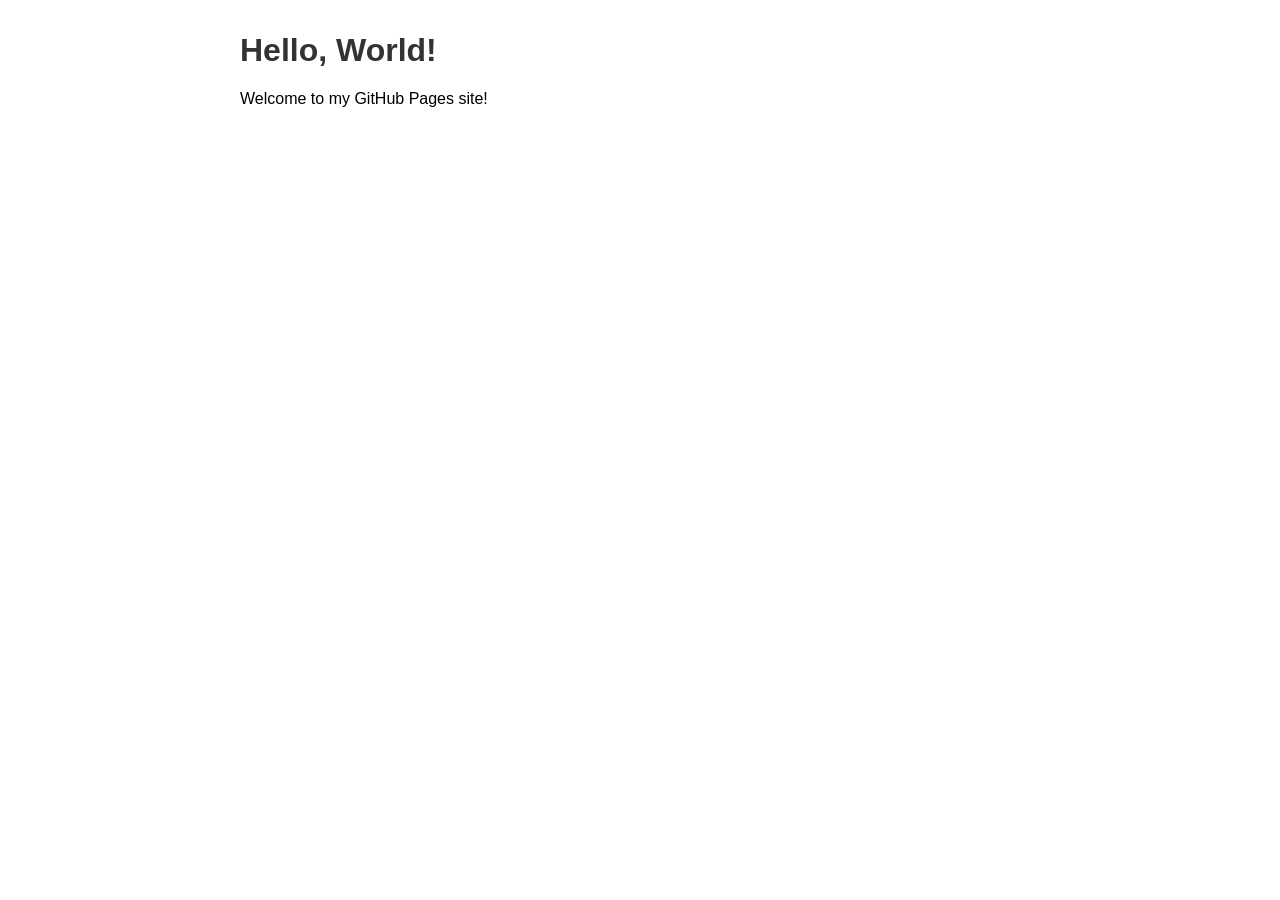
==== index.html @ 55f94fcd "first push" ====
<!DOCTYPE html>
<html lang="en">
<head>
  <meta charset="UTF-8" />
  <meta name="viewport" content="width=device-width, initial-scale=1.0"/>
  <title>My Website</title>
  <style>
    body { font-family: sans-serif; max-width: 800px; margin: 2rem auto; padding: 0 1rem; }
    h1 { color: #333; }
  </style>
</head>
<body>
  <h1>Hello, World!</h1>
  <p>Welcome to my GitHub Pages site!</p>
</body>
</html>
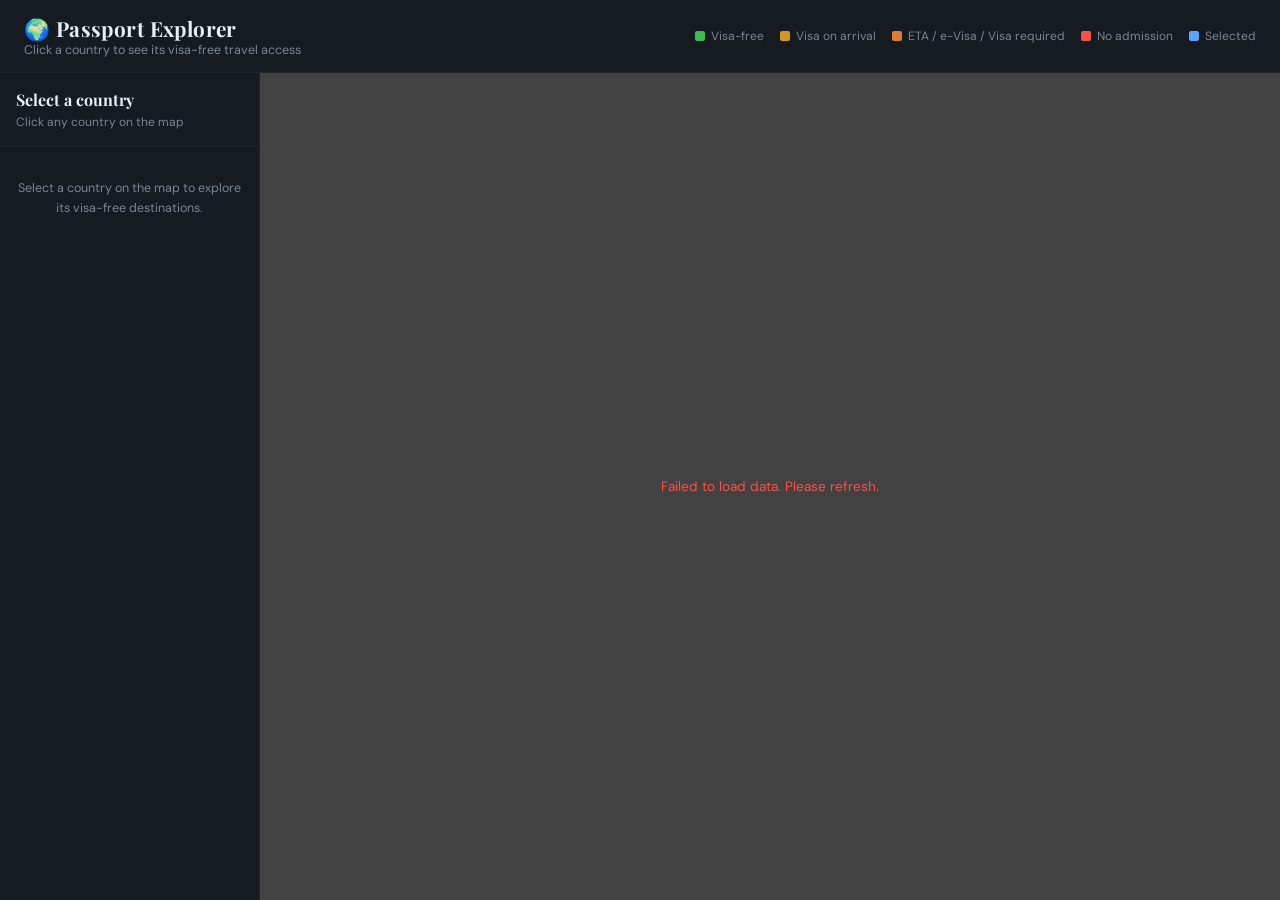
==== commit 90676593: "made the site" ====
--- a/index.html
+++ b/index.html
@@ -3,14 +3,60 @@
 <head>
   <meta charset="UTF-8" />
   <meta name="viewport" content="width=device-width, initial-scale=1.0"/>
-  <title>My Website</title>
-  <style>
-    body { font-family: sans-serif; max-width: 800px; margin: 2rem auto; padding: 0 1rem; }
-    h1 { color: #333; }
-  </style>
+  <title>Passport Explorer — Visa-Free World Map</title>
+  <link href="https://fonts.googleapis.com/css2?family=Playfair+Display:wght@400;700&family=DM+Sans:wght@300;400;500&display=swap" rel="stylesheet">
+  <link rel="stylesheet" href="style.css">
 </head>
 <body>
-  <h1>Hello, World!</h1>
-  <p>Welcome to my GitHub Pages site!</p>
+
+<header>
+  <div>
+    <h1>🌍 Passport Explorer</h1>
+    <p>Click a country to see its visa-free travel access</p>
+  </div>
+  <div class="legend">
+    <div class="legend-item"><div class="legend-dot" style="background:var(--green)"></div> Visa-free</div>
+    <div class="legend-item"><div class="legend-dot" style="background:var(--yellow)"></div> Visa on arrival</div>
+    <div class="legend-item"><div class="legend-dot" style="background:var(--orange)"></div> ETA / e-Visa / Visa required</div>
+    <div class="legend-item"><div class="legend-dot" style="background:var(--red)"></div> No admission</div>
+    <div class="legend-item"><div class="legend-dot" style="background:var(--accent)"></div> Selected</div>
+  </div>
+</header>
+
+<div class="main">
+  <div class="sidebar">
+    <div class="sidebar-top">
+      <h2 id="selected-name">Select a country</h2>
+      <p id="selected-sub">Click any country on the map</p>
+    </div>
+    <div class="stats" id="stats" style="display:none">
+      <div class="stat">
+        <span class="stat-num green" id="stat-vf">0</span>
+        <span class="stat-label">Visa-free</span>
+      </div>
+      <div class="stat">
+        <span class="stat-num yellow" id="stat-voa">0</span>
+        <span class="stat-label">On arrival</span>
+      </div>
+    </div>
+    <div class="search-wrap" id="search-wrap" style="display:none">
+      <input type="text" id="search" placeholder="Filter destinations…" />
+    </div>
+    <div class="country-list" id="country-list">
+      <div class="empty-state">Select a country on the map to explore its visa-free destinations.</div>
+    </div>
+  </div>
+
+  <div class="map-wrap">
+    <div class="loading" id="loading">
+      <div class="spinner"></div>
+      <p>Loading map & visa data…</p>
+    </div>
+    <div class="tooltip" id="tooltip"></div>
+    <svg id="world-map" viewBox="0 0 2000 1001" xmlns="http://www.w3.org/2000/svg"></svg>
+  </div>
+</div>
+
+<script src="map.js"></script>
 </body>
 </html>
--- a/style.css
+++ b/style.css
@@ -0,0 +1,283 @@
+:root {
+  --bg: #424242;
+  --surface: #161b22;
+  --border: #21262d;
+  --text: #e6edf3;
+  --muted: #7d8590;
+  --accent: #58a6ff;
+  --green: #3fb950;
+  --yellow: #d29922;
+  --orange: #e07a30;
+  --red: #f85149;
+  --gray: #30363d;
+  --orange: #e07c32;
+  --hover: #3a4a5c;
+}
+
+* { margin: 0; padding: 0; box-sizing: border-box; }
+
+body {
+  background: var(--bg);
+  color: var(--text);
+  font-family: 'DM Sans', sans-serif;
+  height: 100vh;
+  display: flex;
+  flex-direction: column;
+  overflow: hidden;
+}
+
+/* ── HEADER ── */
+header {
+  padding: 14px 24px;
+  display: flex;
+  align-items: center;
+  justify-content: space-between;
+  border-bottom: 1px solid var(--border);
+  background: var(--surface);
+  flex-shrink: 0;
+}
+
+header h1 {
+  font-family: 'Playfair Display', serif;
+  font-size: 1.3rem;
+  letter-spacing: 0.02em;
+  color: var(--text);
+}
+
+header p {
+  font-size: 0.78rem;
+  color: var(--muted);
+}
+
+/* ── LEGEND ── */
+.legend {
+  display: flex;
+  gap: 16px;
+  align-items: center;
+}
+
+.legend-item {
+  display: flex;
+  align-items: center;
+  gap: 6px;
+  font-size: 0.75rem;
+  color: var(--muted);
+}
+
+.legend-dot {
+  width: 10px;
+  height: 10px;
+  border-radius: 2px;
+}
+
+/* ── LAYOUT ── */
+.main {
+  display: flex;
+  flex: 1;
+  overflow: hidden;
+}
+
+/* ── SIDEBAR ── */
+.sidebar {
+  width: 260px;
+  flex-shrink: 0;
+  background: var(--surface);
+  border-right: 1px solid var(--border);
+  display: flex;
+  flex-direction: column;
+  overflow: hidden;
+}
+
+.sidebar-top {
+  padding: 16px;
+  border-bottom: 1px solid var(--border);
+}
+
+.sidebar-top h2 {
+  font-family: 'Playfair Display', serif;
+  font-size: 1rem;
+  margin-bottom: 4px;
+}
+
+.sidebar-top p {
+  font-size: 0.75rem;
+  color: var(--muted);
+}
+
+/* ── STATS ── */
+.stats {
+  display: grid;
+  grid-template-columns: 1fr 1fr;
+  gap: 8px;
+  padding: 12px 16px;
+  border-bottom: 1px solid var(--border);
+}
+
+.stat {
+  background: var(--bg);
+  border-radius: 6px;
+  padding: 10px;
+  text-align: center;
+}
+
+.stat-num {
+  font-size: 1.4rem;
+  font-weight: 700;
+  display: block;
+}
+
+.stat-label {
+  font-size: 0.65rem;
+  color: var(--muted);
+  text-transform: uppercase;
+  letter-spacing: 0.05em;
+}
+
+.stat-num.green  { color: var(--green); }
+.stat-num.yellow { color: var(--yellow); }
+.stat-num.red    { color: var(--red); }
+
+/* ── SEARCH ── */
+.search-wrap {
+  padding: 10px 16px;
+  border-bottom: 1px solid var(--border);
+}
+
+.search-wrap input {
+  width: 100%;
+  background: var(--bg);
+  border: 1px solid var(--border);
+  border-radius: 6px;
+  color: var(--text);
+  padding: 7px 10px;
+  font-size: 0.8rem;
+  font-family: inherit;
+  outline: none;
+}
+
+.search-wrap input:focus {
+  border-color: var(--accent);
+}
+
+/* ── COUNTRY LIST ── */
+.country-list {
+  flex: 1;
+  overflow-y: auto;
+  padding: 8px 0;
+}
+
+.country-list::-webkit-scrollbar { width: 4px; }
+.country-list::-webkit-scrollbar-track { background: transparent; }
+.country-list::-webkit-scrollbar-thumb { background: var(--border); border-radius: 2px; }
+
+.country-item {
+  display: flex;
+  align-items: center;
+  justify-content: space-between;
+  padding: 6px 16px;
+  font-size: 0.78rem;
+  cursor: pointer;
+  border-left: 2px solid transparent;
+  transition: background 0.15s;
+}
+
+.country-item:hover { background: var(--gray); }
+
+.country-item.active {
+  background: rgba(88, 166, 255, 0.08);
+  border-left-color: var(--accent);
+  color: var(--accent);
+}
+
+.country-item .badge {
+  font-size: 0.65rem;
+  padding: 2px 6px;
+  border-radius: 10px;
+  background: var(--gray);
+  color: var(--muted);
+}
+
+/* ── MAP ── */
+.map-wrap {
+  flex: 1;
+  position: relative;
+  overflow: hidden;
+  display: flex;
+  align-items: center;
+  justify-content: center;
+}
+
+#world-map {
+  width: 100%;
+  height: 100%;
+}
+
+.country-path {
+  fill: var(--default-country);
+  stroke: var(--bg);
+  stroke-width: 0.5;
+  cursor: pointer;
+  transition: fill 0.25s ease;
+}
+
+.country-path:hover             { fill: var(--hover); }
+.country-path.visa-free         { fill: var(--green); }
+.country-path.visa-on-arrival   { fill: var(--yellow); }
+.country-path.visa-orange       { fill: var(--orange); }
+.country-path.visa-no-admission { fill: var(--red); }
+.country-path.selected          { fill: var(--accent); }
+.country-path.no-data           { fill: var(--gray); }
+
+/* ── TOOLTIP ── */
+.tooltip {
+  position: absolute;
+  background: var(--surface);
+  border: 1px solid var(--border);
+  border-radius: 6px;
+  padding: 8px 12px;
+  font-size: 0.78rem;
+  pointer-events: none;
+  opacity: 0;
+  transition: opacity 0.15s;
+  z-index: 100;
+  max-width: 200px;
+}
+
+.tooltip.show { opacity: 1; }
+.tooltip strong { display: block; margin-bottom: 2px; }
+.tooltip span { color: var(--muted); font-size: 0.72rem; }
+
+/* ── LOADING ── */
+.loading {
+  position: absolute;
+  inset: 0;
+  display: flex;
+  flex-direction: column;
+  align-items: center;
+  justify-content: center;
+  background: var(--bg);
+  z-index: 200;
+  gap: 12px;
+}
+
+.loading p { color: var(--muted); font-size: 0.85rem; }
+
+.spinner {
+  width: 32px;
+  height: 32px;
+  border: 2px solid var(--border);
+  border-top-color: var(--accent);
+  border-radius: 50%;
+  animation: spin 0.8s linear infinite;
+}
+
+@keyframes spin { to { transform: rotate(360deg); } }
+
+/* ── EMPTY STATE ── */
+.empty-state {
+  padding: 24px 16px;
+  text-align: center;
+  color: var(--muted);
+  font-size: 0.78rem;
+  line-height: 1.6;
+}
